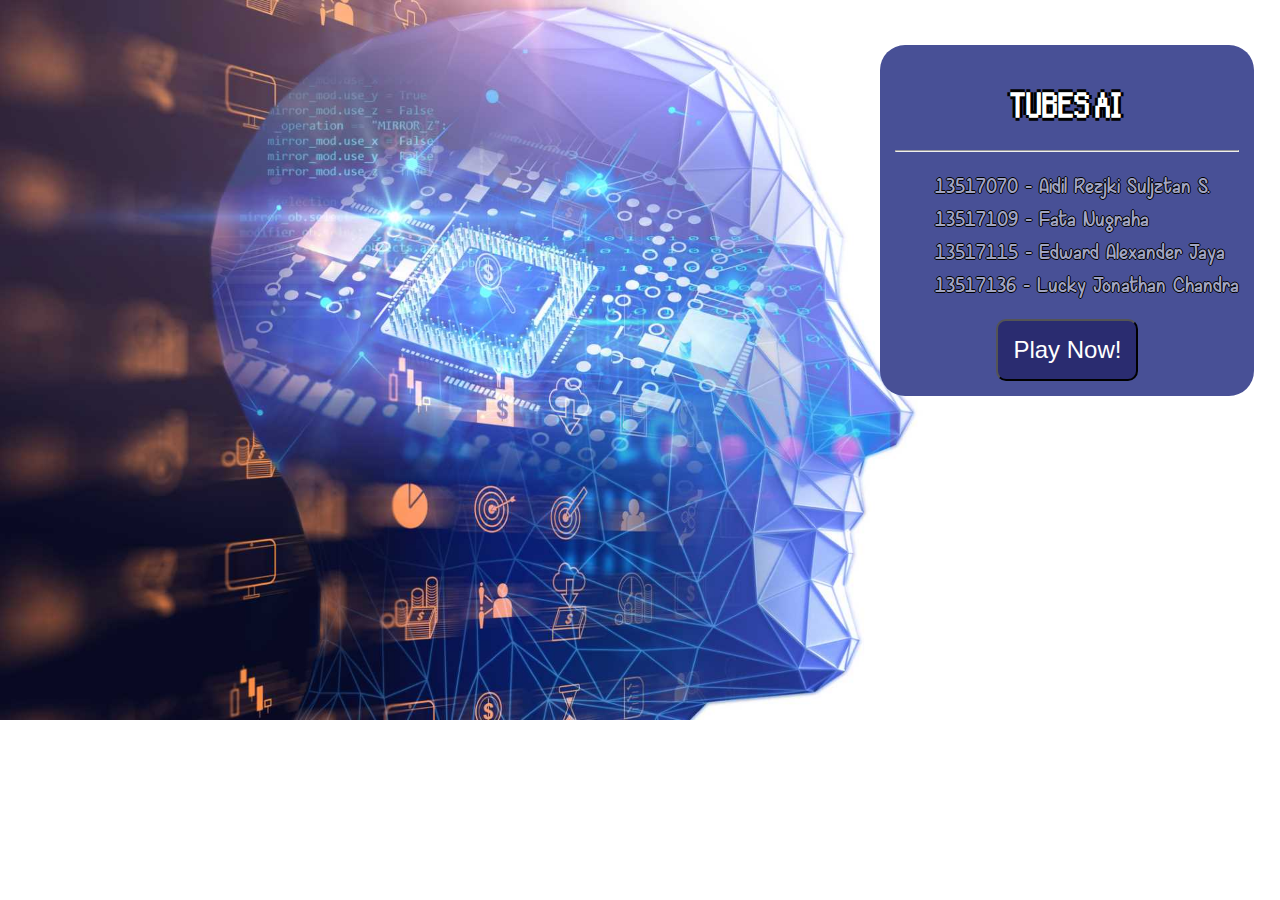
==== index.html @ 0d214b86 "added eothello and trimmed app" ====
<!DOCTYPE html>
<html>
<head>
	<title>Dota 2 but... Tubes AI</title>
	<link href="assets/css/style.css" rel="stylesheet" type="text/css"/>
	<link rel="shortcut icon" href="/img/favicon.ico">
</head>
<body>
	<div class="tbd-container">
		<center><h2> <b>TUBES AI</b></h2></center>
		<hr class="tbd-line">
		<ul class="tbd-list">
			<li>13517070 - Aidil Rezjki Suljztan S.</li>
			<li>13517109 - Fata Nugraha</li>
			<li>13517115 - Edward Alexander Jaya</li>
			<li>13517136 - Lucky Jonathan Chandra</li>
		</ul>
		<center>
			<a href="othello.html"><button class="play-btn"> Play Now! </button></a>
		</center>
	</div>
</body>
</html>
---- assets/css/style.css ----
@font-face{
	font-family : "StrawberryMuffins";
	src : url(../fonts/StrawberryMuffins.ttf);
}
@font-face{
	font-family : "BALRG";
	src : url(../fonts/BALRG_0.ttf);
}

body{
	background-image : url(../img/background.jpg);
	background-repeat : no-repeat;
	background-size: cover;
	
}

.tbd-container{
	display:inline;
	right:2%;
	top:5%;
	position: absolute;
	background-color: #485096;
	border-radius: 25px;
	padding:15px;
	color : #a1a5c4;
	text-shadow: -1px 0 black, 0 1px black, 1px 0 black, 0 -1px black;
}

.tbd-container h2{
	font-family: BALRG;
	font-size:30px;
}

.tbd-container h2 b{
	font-size: 42px;
	color:white;
	text-shadow : -3px 0 black, 0 3px black, 3px 0 black, 0 -3px black;
}

.tbd-list{
	list-style:none;
	font-size:20px;
	font-family: StrawberryMuffins;
}

.tbd-list li{
	margin-top:5px;
}

.play-btn{
	padding:15px;
	background-color:#2a2c70;
	color:white;
	font-size:24px;
	border-radius:10px;
}

.play-btn:hover{
	background-color: white;
	color:#2a2c70;
}
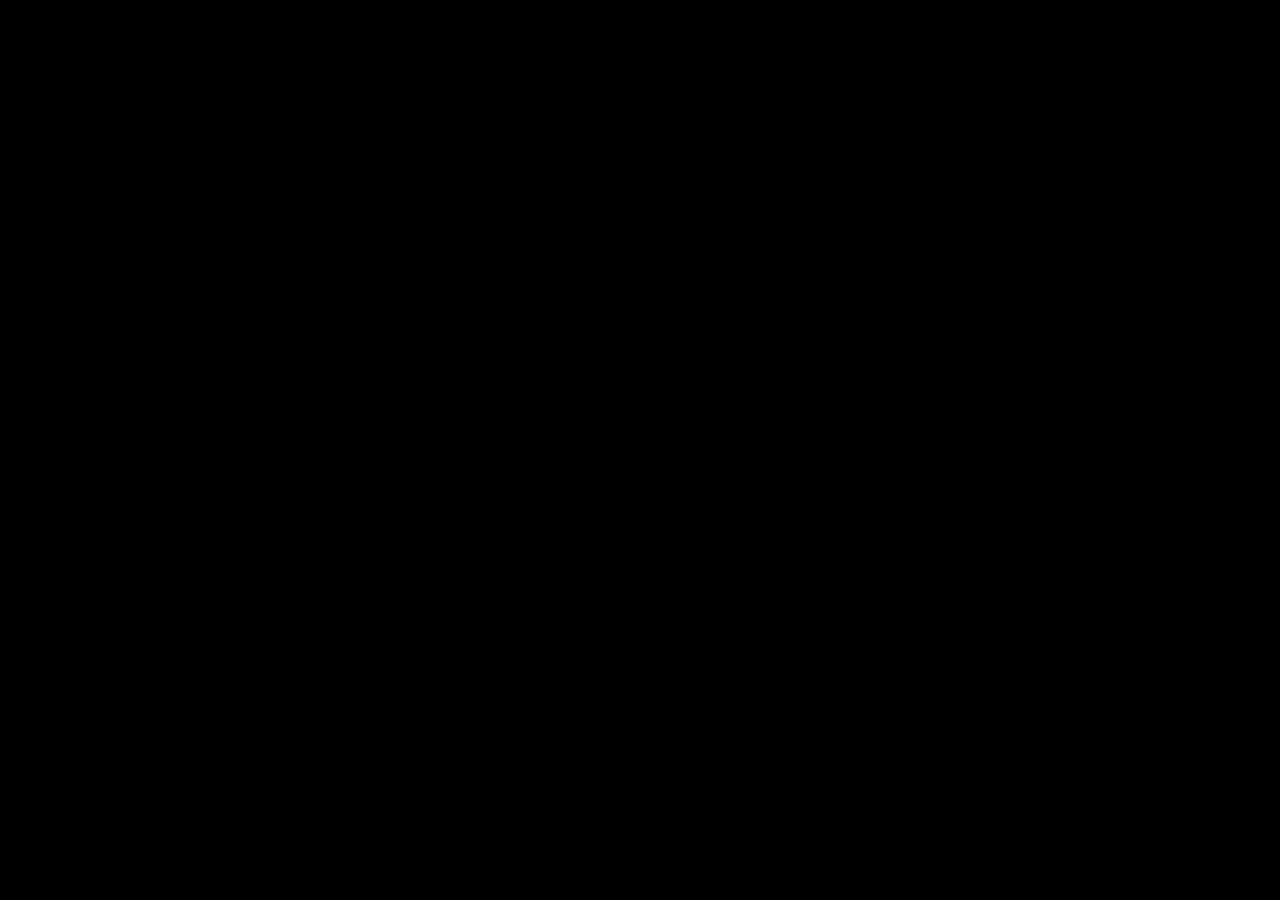
==== commit ff986d5c: "Add game.js, tubesai.css and index.html" ====
--- a/index.html
+++ b/index.html
@@ -1,23 +1,8 @@
-<!DOCTYPE html>
 <html>
 <head>
-	<title>Dota 2 but... Tubes AI</title>
-	<link href="assets/css/style.css" rel="stylesheet" type="text/css"/>
-	<link rel="shortcut icon" href="/img/favicon.ico">
+    <meta name="viewport" content="width=device-width, initial-scale=1">
+    <link href="assets/css/tubesai.css" rel="stylesheet"type="text/css">
 </head>
 <body>
-	<div class="tbd-container">
-		<center><h2> <b>TUBES AI</b></h2></center>
-		<hr class="tbd-line">
-		<ul class="tbd-list">
-			<li>13517070 - Aidil Rezjki Suljztan S.</li>
-			<li>13517109 - Fata Nugraha</li>
-			<li>13517115 - Edward Alexander Jaya</li>
-			<li>13517136 - Lucky Jonathan Chandra</li>
-		</ul>
-		<center>
-			<a href="othello.html"><button class="play-btn"> Play Now! </button></a>
-		</center>
-	</div>
-</body>
-</html>+    <script src="assets/js/game.js"></script>
+</body>--- a/assets/css/tubesai.css
+++ b/assets/css/tubesai.css
@@ -0,0 +1,58 @@
+.square {
+    height: 70px;
+    width: 70px;
+    background-color: #009067;
+    margin-right: 2px;
+}
+
+.circle-white {
+    height: 60px;
+    width: 60px;
+    background-color: #ffffff;
+    border-radius: 50px;
+    border: 1px solid black;
+    margin: 5px 5px;
+}
+
+.black-piece {
+    height: 60px;
+    width: 60px;
+    background-color: #000000;
+    border-radius: 50px;
+    border: 1px solid black;
+    margin: 5px 5px;
+}
+
+.white-piece {
+    height: 60px;
+    width: 60px;
+    background-color: #ffffff;
+    border-radius: 50px;
+    border: 1px solid black;
+    margin: 5px 5px;
+}
+
+.available-piece {
+    height: 60px;
+    width: 60px;
+    background-color: #009067;
+    border-radius: 50px;
+    border: 1px solid black;
+    margin: 5px 5px;
+}
+
+.othello-row {
+    display: flex;
+    /* justify-content: center; */
+    /* align-items: center; */
+    margin-bottom: 2px;
+}
+
+.container {
+    display: block;
+    text-align: center;
+}
+
+body {
+    background-color: #000000;
+}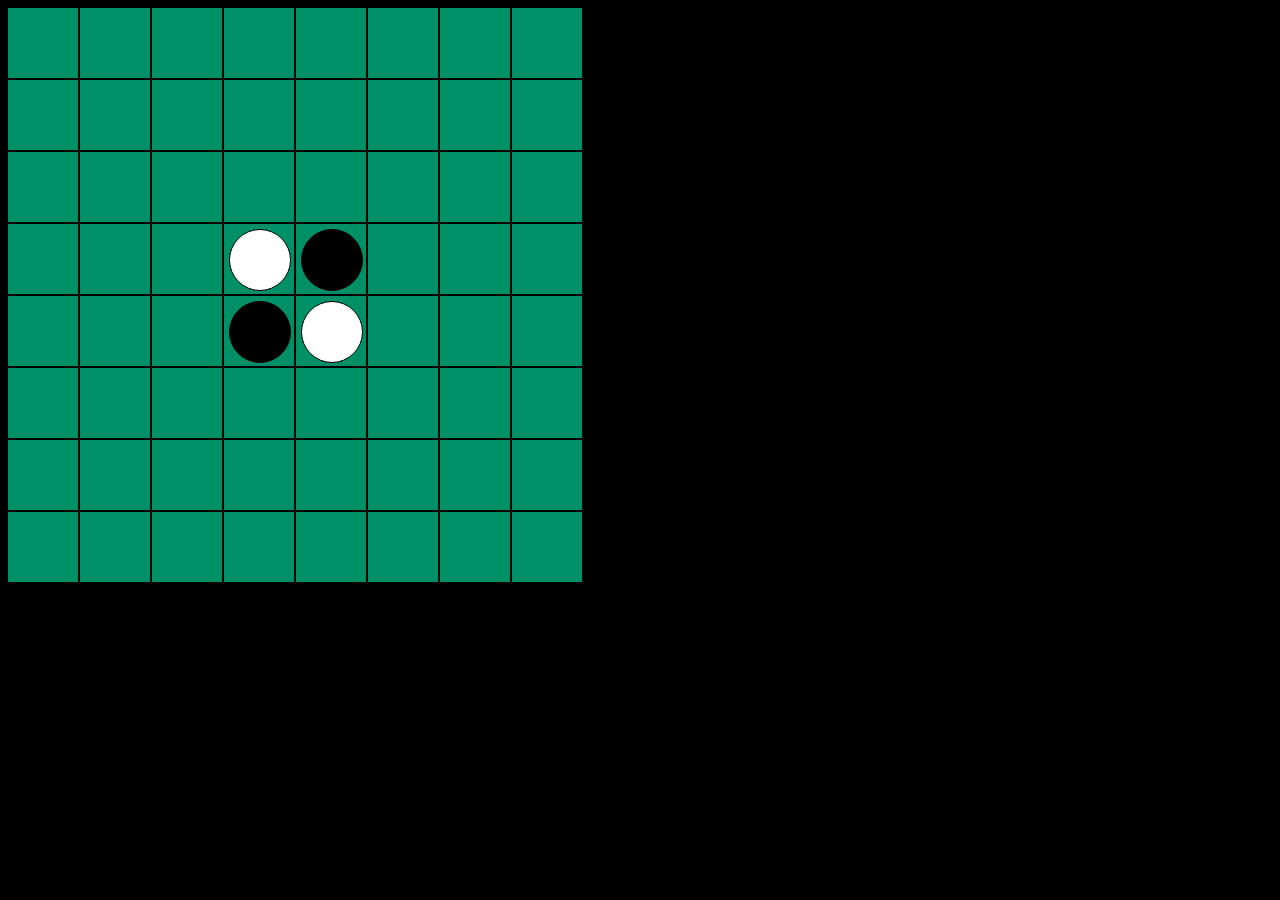
==== commit 8b2467dd: "Add evaluateFunction" ====
--- a/index.html
+++ b/index.html
@@ -4,5 +4,6 @@
     <link href="assets/css/tubesai.css" rel="stylesheet"type="text/css">
 </head>
 <body>
+    <script src="assets/js/minimax.js"></script>
     <script src="assets/js/game.js"></script>
 </body>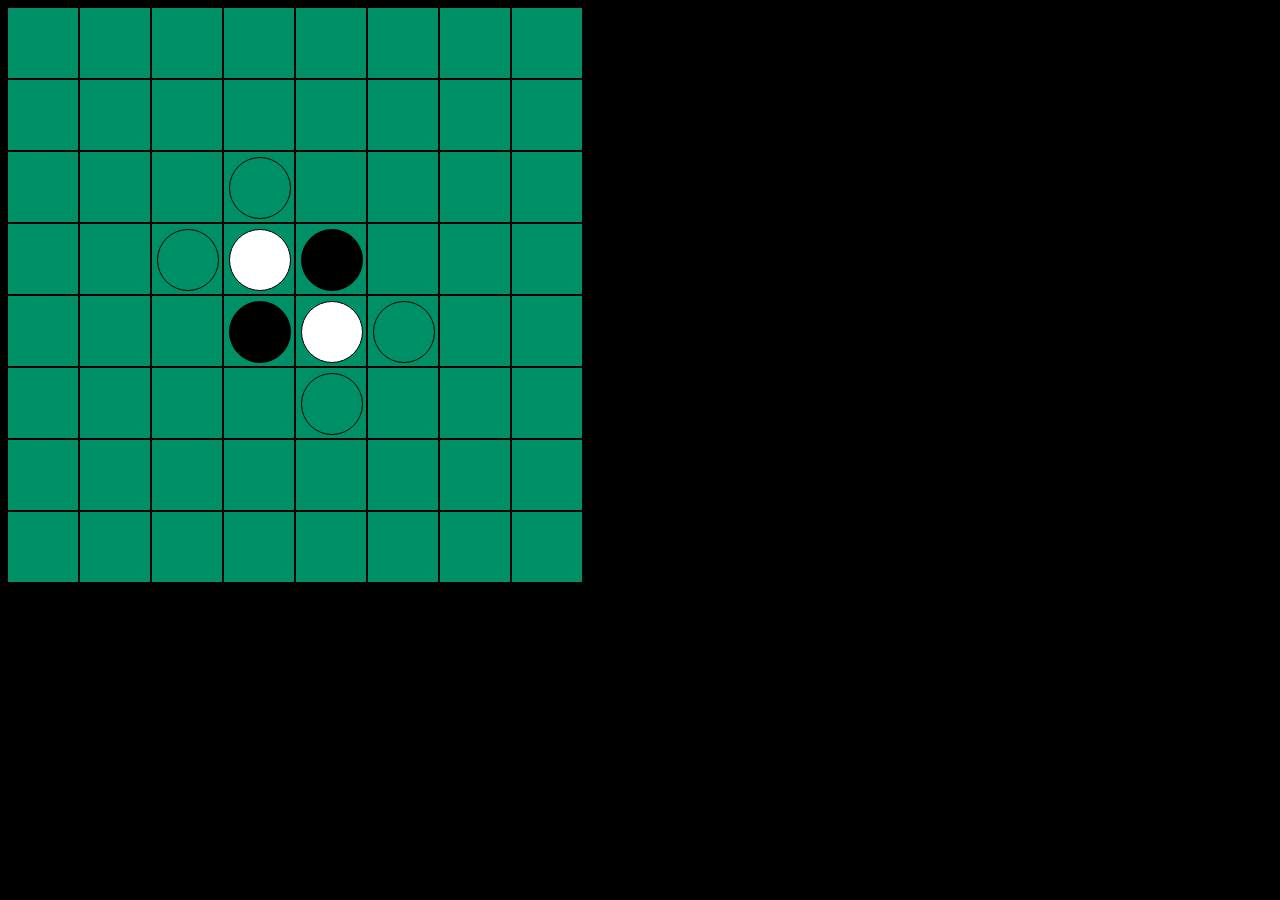
==== commit 626b13c7: "WTF IS THIS BUG" ====
--- a/index.html
+++ b/index.html
@@ -4,6 +4,6 @@
     <link href="assets/css/tubesai.css" rel="stylesheet"type="text/css">
 </head>
 <body>
+    <script src="assets/js/game.js"></script>
     <script src="assets/js/minimax.js"></script>
-    <script src="assets/js/game.js"></script>
 </body>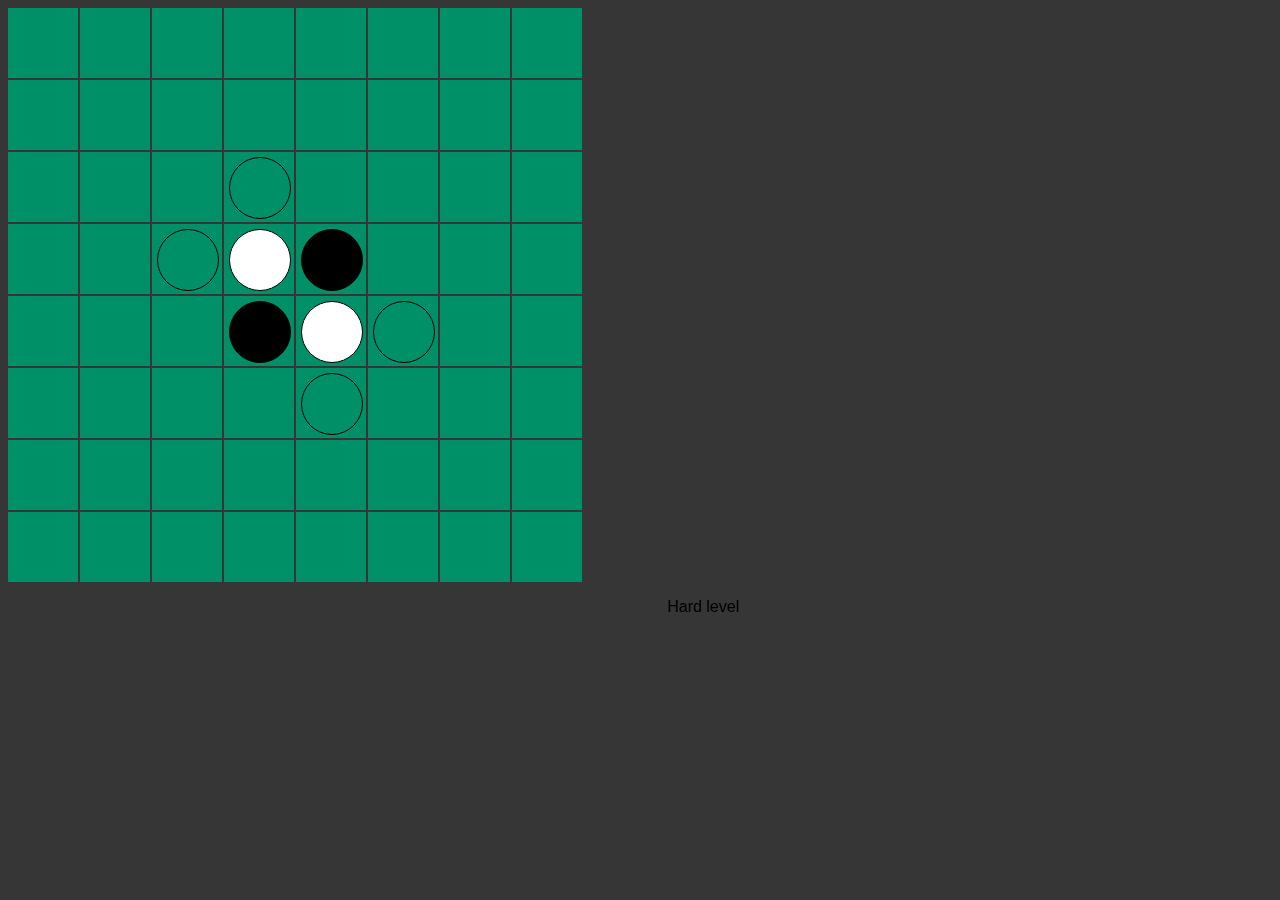
==== commit c05b2bfb: ".css" ====
--- a/index.html
+++ b/index.html
@@ -6,4 +6,5 @@
 <body>
     <script src="assets/js/game.js"></script>
     <script src="assets/js/minimax.js"></script>
-</body>+</body>
+</html>--- a/assets/css/tubesai.css
+++ b/assets/css/tubesai.css
@@ -53,6 +53,38 @@
     text-align: center;
 }
 
+.hard-level {
+    margin-left: 10%;
+    cursor: pointer;
+    /* color: white; */
+}
+
+.title {
+    display: flex;
+    align-items: center;
+    justify-content: center;
+    color: white;
+}
+
 body {
-    background-color: #000000;
+    background-color: #363636;
+    font-family: 'Roboto', sans-serif;
+}
+
+.flex {
+    align-items: center;
+    justify-content: center;
+    display: flex;
+}
+
+button {
+    border-radius: 10px;
+    background-color: #ffffff;
+    border: none;
+    width: 8rem;
+    height: 3rem;
+}
+
+button:hover {
+    background-color: #009067;
 }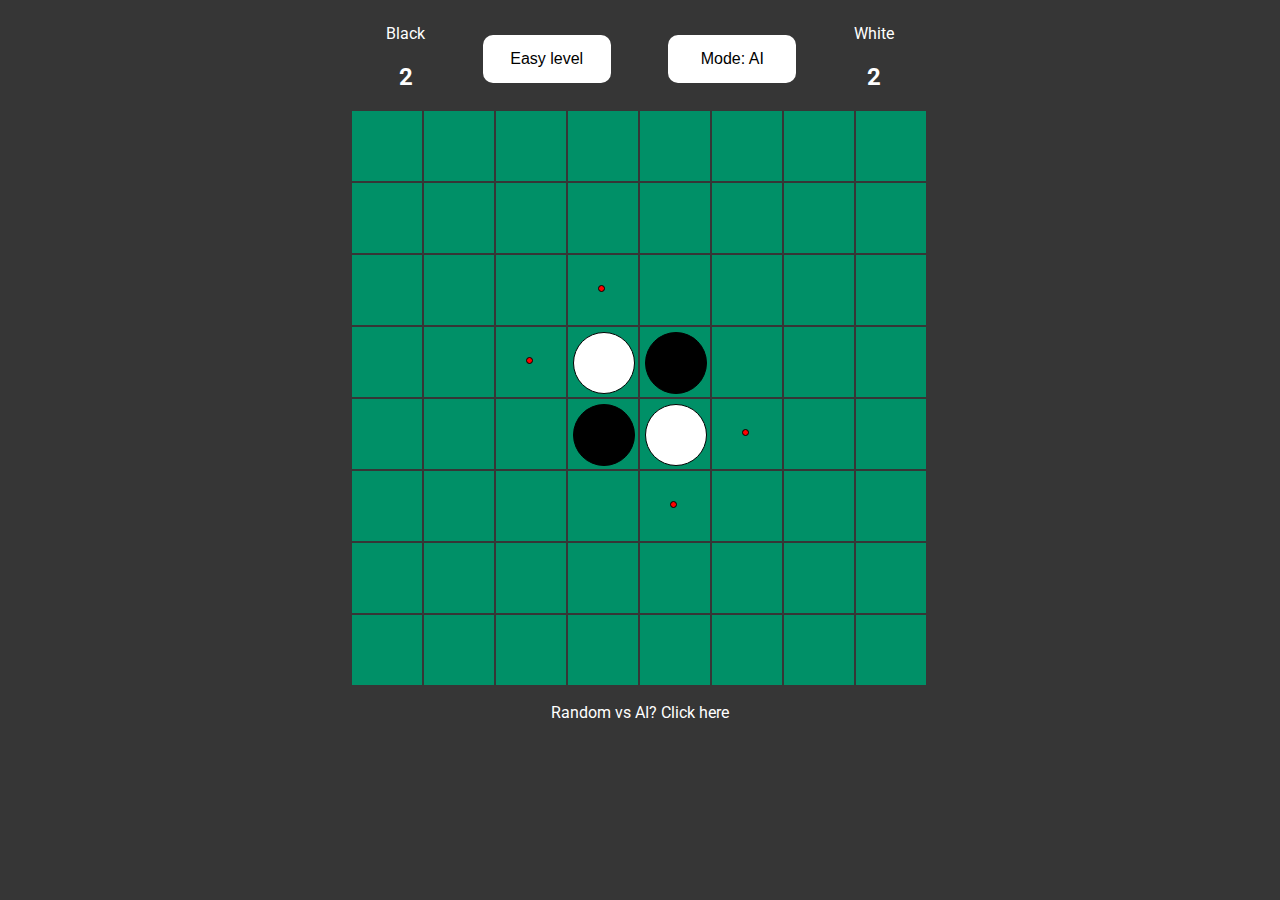
==== commit 1065d2be: "GUI DONE" ====
--- a/index.html
+++ b/index.html
@@ -2,8 +2,34 @@
 <head>
     <meta name="viewport" content="width=device-width, initial-scale=1">
     <link href="assets/css/tubesai.css" rel="stylesheet"type="text/css">
+    <link href="https://fonts.googleapis.com/css?family=Roboto&display=swap" rel="stylesheet">
 </head>
 <body>
+    <div class="flex">
+        <div class="container">
+            <div class="title">
+                <div class="title-content">
+                    <p> Black </p>
+                    <h2 id="black-score"> 2 </h2>
+                </div>
+                <div class="hard-level">
+                    <button id="level"> Easy level </button>
+                </div>
+                <div class="mode">
+                    <button id="mode"> Mode: AI </button>
+                </div>
+                <div class="title-content" style="margin-left: 10%">
+                    <p> White </p>
+                    <h2 id="white-score"> 2 </h2>
+                </div>
+            </div>
+            <div class="othello-game">
+            </div>
+        </div>
+    </div>
+    <div class="botVSbot">
+        <p id="bot-bot"> Random vs AI? Click here </p>
+    </div>
     <script src="assets/js/game.js"></script>
     <script src="assets/js/minimax.js"></script>
 </body>
--- a/assets/css/tubesai.css
+++ b/assets/css/tubesai.css
@@ -33,12 +33,12 @@
 }
 
 .available-piece {
-    height: 60px;
-    width: 60px;
-    background-color: #009067;
+    height: 5px;
+    width: 5px;
+    background-color: red;
     border-radius: 50px;
     border: 1px solid black;
-    margin: 5px 5px;
+    margin: 30px 30px;
 }
 
 .othello-row {
@@ -54,6 +54,19 @@
 }
 
 .hard-level {
+    margin-left: 10%;
+    cursor: pointer;
+    /* color: white; */
+}
+
+.botVSbot {
+    align-items: center;
+    justify-content: center;
+    display: flex;
+    color: white;
+}
+
+.mode {
     margin-left: 10%;
     cursor: pointer;
     /* color: white; */
@@ -87,4 +100,16 @@
 
 button:hover {
     background-color: #009067;
+}
+
+#level {
+    font-size: 1rem;
+}
+
+#mode {
+    font-size: 1rem;
+}
+
+#bot-bot {
+    cursor: pointer;
 }